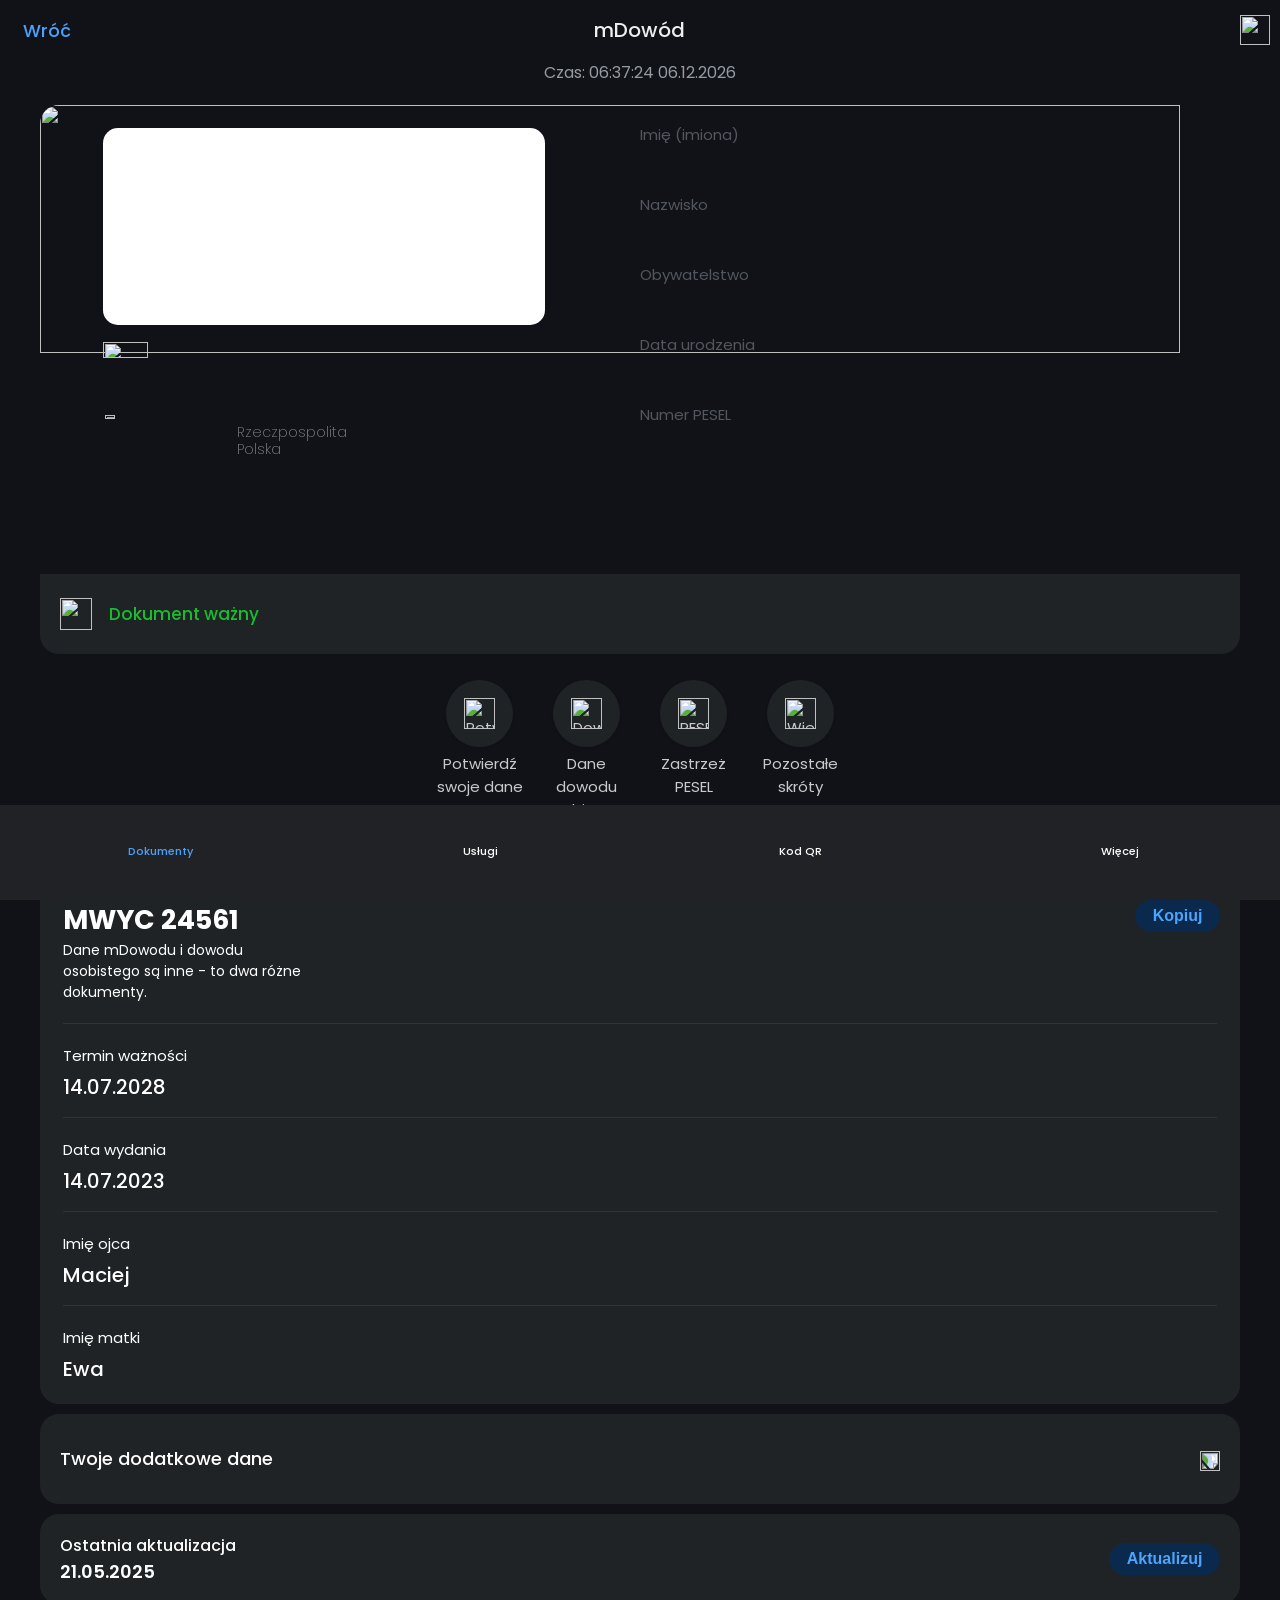
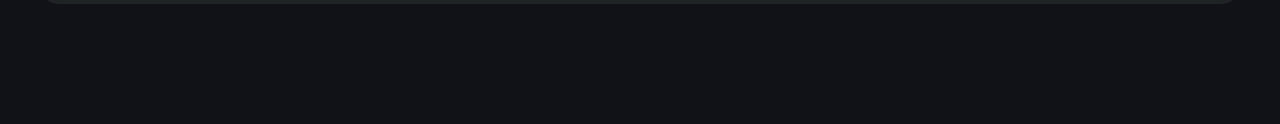
==== card.html @ a98c8832 "Add files via upload" ====
<head>
    <title>mObywatel</title>
    <meta charset="UTF-8">
    <link rel="stylesheet" href="assets/card.css?v=1.2">
    <link rel="stylesheet" href="assets/main.css">
    <link rel="icon" type="image/x-icon" href="https://i.imgur.com/U7TRg0V.png">
    <link rel="apple-touch-icon" href="https://i.imgur.com/U7TRg0V.png">
    <link rel="shortcut icon" href="https://i.imgur.com/U7TRg0V.png">
    <meta name="format-detection" content="telephone=no">
    <meta name="viewport" content="width=device-width, initial-scale=0.8, user-scalable=no">
    <meta name="mobile-web-app-capable" content="yes">
</head>
<body>
    <div class="top_grid">
        <div class="action_grid">
            <img src="https://i.imgur.com/aXIO2NG.png" class="back_img">
            <p onclick="sendTo('home')" class="back_text">Wróć</p>
        </div>
        <p class="title_text">mDowód</p>
        <img src="https://i.imgur.com/VHNv1TC.png" class="help_img">
    </div>

    <div class="bottom_bar">
        <div class="bottom_bar_grid">
            <div class="bottom_element_grid" send="home">
                <div class="bottom_element_image home_open home"></div>
                <p class="bottom_element_text open">Dokumenty</p>
            </div>
            <div class="bottom_element_grid" send="services">
                <div class="bottom_element_image services"></div>
                <p class="bottom_element_text">Usługi</p>
            </div>
            <div class="bottom_element_grid" send="qr">
                <div class="bottom_element_image qr"></div>
                <p class="bottom_element_text">Kod QR</p>
            </div>
            <div class="bottom_element_grid" send="more">
                <div class="bottom_element_image more"></div>
                <p class="bottom_element_text">Więcej</p>
            </div>
        </div>
    </div>
    <p class="time_text" id="time"></p>
    <div class="id_image_data">
        <img draggable="false" class="id_image" src="https://i.imgur.com/Ssv8rps.jpeg">
        <div class="inset">

        </div>
        <div class="id_own_image" style="background-image: url('https://i.imgur.com/7vHo48p.jpg');"></div>
        <img draggable="false" src="https://i.imgur.com/I7oPp72.gif" class="flag_video">
        <img draggable="false" src="https://i.imgur.com/EbBJWYb.gif" class="eagle_video">
        <p class="eagle_text">Rzeczpospolita<br>Polska</p>
        <div class="id_data_grid">
            <div class="data_holder">
                <p class="data_title firstname" id="name"></p>
                <p class="data_value">Imię (imiona)</p>
            </div>
            <div class="data_holder">
                <p class="data_title surname" id="surname"></p>
                <p class="data_value">Nazwisko</p>
            </div>
            <div class="data_holder">
                <p class="data_title" id="nationality"></p>
                <p class="data_value">Obywatelstwo</p>
            </div>
            <div class="data_holder">
                <p class="data_title" id="birthday"></p>
                <p class="data_value">Data urodzenia</p>
            </div>
            <div class="data_holder">
                <p class="data_title" id="pesel"></p>
                <p class="data_value">Numer PESEL</p>
            </div>
        </div>
    </div>
    <div class="id_bottom">
        <div class="bottom_grid">
            <img class="bottom_image" src="https://i.imgur.com/bdx9fzT.png">
            <p class="bottom_text" style="color: #17bf2d; font-size: 17px;">Dokument ważny</p>
        </div>
        </div>
    </div>
    
    <div class="top-buttons">
        <button onclick="sendTo('qr')">
          <div class="icon-circle">
            <img src="https://i.imgur.com/DGBsoYY.png"alt="Potwierdź">
          </div>
          <span>Potwierdź<br>swoje&nbsp;dane</span>

        </button>
      
        <button onclick="sendTo('moreid')">
          <div class="icon-circle">
            <img src="https://i.imgur.com/2SPOxrW.png" alt="Dowód">
          </div>
          <span>Dane<br>dowodu<br>osobistego</span>
        </button>
      
        <button onclick="sendTo('pesel')">
            <div class="icon-circle">
              <img src="https://i.imgur.com/aDXGRtB.png" alt="PESEL">
            </div>
            <span>Zastrzeż PESEL</span>
          </button>
          
      <button onclick="sendTo('shortcuts')">
            <div class="icon-circle">
              <img src="https://i.imgur.com/KYGZHxe.png" alt="Więcej">
            </div>
            <span>Pozostałe skróty</span>
          </button>

      </div>
            
            <div class="card custom-card">
                <div class="field">
                    <label>Seria i numer mDowodu</label>
                    <div class="value-copy">
                        <div>
                            <b style="font-size:27px">MWYC 24561</b>
                            <br>
                            <label style="font-size:14px">Dane mDowodu i dowodu<br>osobistego są inne - to dwa różne<br>dokumenty.</label>
                        </div>
                        <button class="value-copy">Kopiuj</button> 
                    </div>
                </div>
            
                <div class="field">
                    <label>Termin ważności</label>
                    <strong>14.07.2028</strong>
                </div>
            
                <div class="field">
                    <label>Data wydania</label>
                    <strong>14.07.2023</strong>
                </div>
            
                <div class="field">
                    <label>Imię ojca</label>
                    <strong>Maciej</strong>
                </div>
            
                <div class="field">
                    <label>Imię matki</label>
                    <strong>Ewa</strong>
                </div>
            </div>
            
        <div class="bottom_holder info_holder">
            <div class="bottom_grid">
                <p class="bottom_text" style="color: var(--font); margin-left: 0px;">Twoje dodatkowe dane</p>
            </div>
            <img class="action_arrow" src="https://i.imgur.com/lTxuUMF.png">
            <div class="additional_holder">
                <div class="additional_grid">
                    <p class="additional_title">Nazwisko rodowe</p>
                    <p class="additional_subtitle" id="familyName"></p>
                </div>
                <div class="additional_grid">
                    <p class="additional_title">Płeć</p>
                    <p class="additional_subtitle" id="sex"></p>
                </div>
                <div class="additional_grid">
                    <p class="additional_title">Nazwisko rodowe ojca</p>
                    <p class="additional_subtitle" id="fathersFamilyName"></p>
                </div>
                <div class="additional_grid">
                    <p class="additional_title">Nazwisko rodowe matki</p>
                    <p class="additional_subtitle" id="mothersFamilyName"></p>
                </div>
                <div class="additional_grid">
                    <p class="additional_title">Miejsce urodzenia</p>
                    <p class="additional_subtitle" id="birthPlace"></p>
                </div>
                <div class="additional_grid">
                    <p class="additional_title">Kraj urodzenia</p>
                    <p class="additional_subtitle" id="countryOfBirth"></p>
                </div>
                <div class="additional_grid">
                    <p class="additional_title">Adres zameldowania na pobyt stały</p>
                    <p class="additional_subtitle" id="adress"></p>
                </div>
                <div class="additional_grid" style="border-bottom: none;">
                    <p class="additional_title">Data zameldowania na pobyt stały</p>
                    <p class="additional_subtitle home_date"></p>
                </div>
            </div>
        </div>
        <div class="bottom_holder" style="height: 90px; margin-bottom: 120px;">
            <div class="bottom_update">
                <div class="bottom_update_grid">
                    <p class="bottom_update_text" style="margin-left: 0px;">Ostatnia aktualizacja</p>
                    <p class="bottom_update_value" style="margin-left: 0px;"></p>
                </div>
                <button class="main_button update">Aktualizuj</button>
            </div>
        </div>
    </div>
    <script src="assets/bar.js"></script>
    <script src="assets/card.js?v=2.0"></script>
    <script src="assets/manifest.js"></script>
</body>
---- assets/card.css ----
body .bottom_bar{
    z-index: 1;
}

.top-buttons {
    display: flex;
    justify-content: center;
    gap: 37px;
    margin: 25px 8px 30px;
    flex-wrap: nowrap
}

.top-buttons button {
    background: none;
    border: none;
    display: flex;
    flex-direction: column;
    align-items: center;
    cursor: pointer;
    font-size: 15px;
    font-family: Poppins, sans-serif;
    color: #cacacc;
    width: 70px; 
    text-align: center;
}

.icon-circle {
    width: 67px;
    aspect-ratio: 1 / 1; 
    background: var(--background2);
    border-radius: 50%;
    display: flex;
    align-items: center;
    justify-content: center;
    box-shadow: 0 1px 3px rgba(0, 0, 0, 0.1);
    margin-bottom: 5px;
}

.icon-circle img {
    width: 31px;
    height: 31px;
    object-fit: contain;
}

.container {
    max-width: 400px;
    margin: auto;
    margin-top: 100px;
}


.back_img{
    width: 9px;
    margin-right: 4px;
    margin-top: auto;
    margin-bottom: auto;
}

.eagle_text{
    font-size: 14px;
    font-weight: 200;
    margin-top: 0px;
    margin-bottom: auto;
    height: max-content;
    line-height: 17px;
    margin-left: 1px;
    color: gray;
}

.action_grid{
    cursor: pointer;
    margin-left: 10px;
    display: grid;
    grid-template-columns: max-content max-content;
}

.title_text{
    font-size: 20px;
    color: #eeeeee;
    text-align: center;
    width: 100%;
    font-weight: 500; 
    margin-top: auto;
    margin-bottom: auto;
    height: max-content;
}

.id_data_grid{
    position: absolute;
    top: 18px;
    left: 50%;
    display: grid;
    grid-template-columns: 100%;
    grid-auto-flow: row;
    grid-auto-rows: 70px;
}

.data_value{
    color: #52575f;
    height: max-content;
    margin-top: auto;
    margin-bottom: auto;
    font-size: 15px;
}

.data_holder{
    width: 100%;
    height: max-content;
    display: grid;
    grid-template-columns: 100%;
    grid-template-rows: max-content max-content;
}

.flag_video{
    position: absolute;
    top: 50.5%;
    left: 7.5%;
    width: 18.9%;
}

.eagle_text{
    position: absolute;
    top: 68.1%;
    left: 18%;
    width: 20%;
}

.eagle_video{
    position: absolute;
    top: 66.1%;
    left: 7.7%;
    width: 8.8%;
}

.data_title{
    font-weight: 600;
    color: var(--font2);
    font-size: 18px;
    height: max-content;
    margin-top: auto;
    margin-bottom: auto;
}

.id_image_data{
    position: relative;
}

.id_image{
    z-index: -1;
    width: 95%;
    height: 53%;
    margin-left: auto;
    margin-right: auto;
    display: block;
    z-index: -1;
    pointer-events: none;
    box-shadow: var(--shadow);
    clip-path: inset(-10px -10px 0px -10px);
    border-radius: 19px 19px 0px 0px;
}

.other_grid{
    margin-top: 10px;
    display: grid;
    grid-auto-flow: row;
    grid-auto-rows: max-content;
    width: 95%;
    margin-left: auto;
    margin-right: auto;
}

.bottom_text{
    font-size: 18px;
    font-weight: 500;
    margin-top: auto;
    margin-bottom: auto;
    margin-left: 17px;
}

.bottom_grid{
    position: relative;
    display: grid;
    grid-template-columns: max-content max-content max-content;
    height: 100%;
    width: max-content;
    margin-top: auto;
    margin-bottom: auto;
    margin-left: 20px;
    margin-right: auto;
}

.bottom_image{
    pointer-events: none;
    width: 32px;
    margin-top: auto;
    margin-bottom: auto;
}

.inset{
    background-color: transparent;
    position: absolute;
    top: 5%;
    left: 7.5%;
    width: 35%;
    border-radius: 19px;
    height: 42%;
    z-index: 1;
    background-position: center;
    background-size: 100%;
    background-repeat: no-repeat;
}

.id_own_image{
    pointer-events: none;
    filter: grayscale(1);
    box-shadow: 0px 0px 5px white;
    box-shadow: inset 0px 0px 12px rgba(255, 255, 255, 0.18);
    position: absolute;
    top: 5%;
    left: 7.5%;
    width: 35%;
    border-radius: 15px;
    height: 42%;
    background-color: white;
    background-position: center;
    background-size: 100%;
    background-repeat: no-repeat;
    z-index: 0;
}

.bottom_update{
    display: grid;
    grid-template-columns: 50% 50%;
    grid-template-rows: 100%;
    height: 100%;
}

.bottom_update_grid{
    margin-left: 20px;
    margin-top: auto;
    margin-bottom: auto;
    display: grid;
    grid-template-columns: 100%;
    grid-template-rows: max-content max-content;
    height: max-content;
}

.bottom_update_text{
    height: max-content;
    margin-top: auto;
    margin-bottom: auto;
    color: #ffffff;
    font-size: 16px;
    font-weight: 500;
}

.bottom_update_value{
    height: max-content;
    margin-top: auto;
    margin-bottom: auto;
    color: var(--font);
    font-weight: 600;
    font-size: 18px;
}

.action_arrow{
    position: absolute;
    top: 0;
    bottom: 0;
    right: 20px;
    width: 20px;
    order: 100;
    margin-top: auto;
    margin-bottom: auto;
    transition: 200ms;
}

.id_bottom{
    box-shadow: var(--shadow);
    border-radius: 0px 0px 19px 19px;
    background-color: var(--background2);
    height: 80px;
    z-index: 1;
    width: 95%;
    margin-left: auto;
    margin-right: auto;
    margin-bottom: 20px;
}

.back_text{
    color: var(--text);
    font-weight: 500;
    font-size: 18px;
    height: max-content;
    margin-top: auto;
    margin-bottom: auto;
}

.help_img{
    width: 30px;
    margin-right: 10px;
    margin-left: auto;
    margin-top: auto;
    margin-bottom: auto;
    cursor: pointer;
}

.top_grid{
    z-index: 1;
    background-color: var(--background);
    position: fixed;
    top: -10px;
    height: 60px;
    left: 0;
    width: 100%;
    display: grid;
    margin-top: 10px;
    grid-template-columns: repeat(3, calc(100% / 3));
}

.time_text{
    margin-top: 60px;
    margin-bottom: 20px;
    color: #949ba2;
    margin-left: auto;
    margin-right: auto;
    text-align: center;
}

.bottom_holder{
    position: relative;
    width: 95%;
    margin-left: auto;
    margin-right: auto;
    height: 90px;
    background-color: var(--background2);
    box-shadow: var(--shadow);
    border-radius: 19px;
    margin-top: 10px;
    margin-bottom: 10px;
    overflow: hidden;
    transition: 200ms; 
}

.info_holder .bottom_grid{
    height: 90px;
    
}

.info_holder{
    height: unset;
    transition: 200ms;
    max-height: 90px;
}

.additional_holder{
    height: max-content;
    display: grid;
    grid-template-columns: 100%;
    grid-auto-rows: max-content;
    grid-auto-flow: row;
}

.info_holder .action_arrow{
    rotate: 90deg;
    top: 37px;
    bottom: auto;
}

.unfolded{
    height: unset;
    max-height: 800px;
}

.unfolded .action_arrow{
    rotate: 270deg;
}

.additional_title{
    font-size: 15px;
    margin-top: auto;
    margin-bottom: auto;
    height: max-content;
}

.additional_subtitle{
    font-size: 20px;
    font-weight: 500;
    margin-top: 3px;
    margin-bottom: 17px;
    height: max-content;
}

.additional_grid{
    display: grid;
    width: 90%;
    margin-left: auto;
    margin-right: auto;
    border-bottom: 0.1px solid #323332;
    margin-top: 5px;
    margin-bottom: 10px;
}

.confirm{
    position: fixed;
    top: 0;
    left: 0;
    width: 100%;
    height: 100%;
    z-index: 2;
    width: 0%;
}

.opacity{
    background-color: rgb(0, 0, 0);
    opacity: 0;
    width: 100%;
    height: 100%;
    transition: 400ms;
}

.page{
    transition: 400ms;
    height: 90%;
    position: fixed;
    bottom: 0;
    bottom: -2000px;
    left: 0;
    width: 100%;
    background-color: white;
    border-radius: 30px 30px 0 0;
}

.confirm_close{
    width: 90%;
    margin-left: auto;
    margin-right: auto;
    border: 1px solid var(--text);
    border-radius: 25px;
    height: 50px;
    line-height: 50px;
    text-align: center;
    color: var(--text);
    font-weight: 400;
}

.confirm_title{
    width: max-content;
    margin-left: auto;
    margin-right: auto;
    height: max-content;
    font-size: 17px;
    font-weight: bold;
    margin-top: 50px;
    margin-bottom: 40px;
}

.card{
    background-size: 100%;
    width: 90%;
    background-repeat: no-repeat;
    background-position: center;
    height: 220px;
    border-radius: 19px;
    margin-left: auto;
    margin-right: auto;
    position: relative;
    margin-bottom: 20px;
}

.card_inner{
    width: 85%;
    height: 80%;
    position: absolute;
    top: 0;
    bottom: 0;
    left: 0;
    right: 0;
    margin-top: auto;
    margin-bottom: auto;
    margin-left: auto;
    margin-right: auto;
}

.confirm_name{
    width: max-content;
    font-size: 25px;
    font-weight: bold;
    margin-top: auto;
    margin-bottom: auto;
    height: max-content;
}

.confirm_description{
    font-size: 13px;
    font-weight: 400;
    line-height: 16px;
}

.confirm_button{
    background-color: var(--text);
    border-radius: 25px;
    height: 50px;
    width: 100%;
    text-align: center;
    line-height: 50px;
    color: white;
    font-size: 18px;
    font-weight: 600;
}

.card_1{
    background-image: url('https://i.imgur.com/07ktkye.png');
}

.card_2{
    background-image: url('https://i.imgur.com/uowv4a7.png');
}

.page_other .confirm_title{
    margin-left: 0;
    margin-right: auto;
    margin-top: 30px;
    margin-left: 30px;
    margin-bottom: 10px;
}

.confirm_info{
    width: 90%;
    margin-left: auto;
    margin-right: auto;
    height: max-content;
    border: 0.5px solid rgb(194, 193, 193);
    border-radius: 19px;
    display: grid;
    grid-template-columns: 100%;
    grid-auto-flow: row;
    grid-auto-rows: max-content;
}

.confirm_box{
    position: relative;
    width: 90%;
    margin-left: auto;
    margin-right: auto;
    border-bottom: 1px solid rgb(194, 193, 193);
}

.confirm_back{
    text-align: center;
    color: var(--text);
}

.box_top{
    font-size: 15px;
    margin-top: 10px;
    margin-bottom: auto;
    height: max-content;
}

.confirm_box .main_button{
    position: absolute;
    right: 10px;
    top: 0;
    bottom: 0;
    margin-top: auto;
    margin-bottom: auto;
    margin-right: 0;
}

.box_value{
    font-size: 17px;
    font-weight: 500;
    margin-top: auto;
    margin-bottom: 10px;
    height: max-content;
}

.box_highlight{
    font-size: 25px;
    font-weight: 600;
    margin-top: 10px;
}

.page_open{
    width: 100%;
}

.page_open .opacity{
    opacity: 0.5;
}

.page_1_open .page_1{
    bottom: 0;
}

.page_2_open .page_2{
    bottom: 0;
}

.page_3_open .page_3{
    bottom: 0;
}

.custom-card {
    background: var(--background2);
    border-radius: 19px;
    padding: 20px 23px;
    width: 95%;
    margin: 10px auto;
    box-shadow: var(--shadow);
    box-sizing: border-box;
    height: auto;
    overflow: visible;
    margin-left: auto;
    margin-right: auto;
    font-family: "Poppins", sans-serif;
}
.field {
    margin-bottom: 20px;
    padding-bottom: 15px;
    border-bottom: 1px solid #323332;
    color: white
}

.field:last-child {
    border-bottom: none;
    margin-bottom: 0;
    padding-bottom: 0;
}

.field label {
    font-size: 15px;
    color: #ffffff;
    display: block;
    margin-bottom: 5px;
    
}

.field strong {
    font-size: 20px;
    display: block;
    color: #ffffff;
    font-weight: 500;
}


.value-copy {
    display: flex;
    align-items: center;
    justify-content: space-between;
    font-size: 20px;
}

.value-copy button {
    color: #4ba4fe;
    background-color: #0a294c;
    width: max-content;
    padding-left: 18px;
    padding-right: 18px;
    font-size: 16px;
    font-weight: 600;
    height: 32px;
    margin-bottom: auto;
    margin-left: auto;
    margin-right: -3px;
    border-radius: 20px;
    border: none;
}

.value-copy button:hover {
    background-color: #dbeaf9;
}
---- assets/main.css ----
@import url('https://fonts.googleapis.com/css2?family=Poppins:ital,wght@0,100;0,200;0,300;0,400;0,500;0,600;0,700;0,800;0,900;1,100;1,200;1,300;1,400;1,500;1,600;1,700;1,800;1,900&family=Roboto:ital,wght@0,100;0,300;0,400;0,500;0,700;0,900;1,100;1,300;1,400;1,500;1,700;1,900&display=swap');

html{
    scroll-behavior: smooth;
    background: #111218;
    -webkit-background-clip: border-box;
}

input::-webkit-outer-spin-button,
input::-webkit-inner-spin-button {
  -webkit-appearance: none;
  margin: 0;
}

:root{
    --home: url('https://i.imgur.com/IpITRfg.png');
    --home-open: url('https://i.imgur.com/ji8YOOr.png');
    --services: url('https://i.imgur.com/ck28bKp.png');
    --services-open: url('https://i.imgur.com/tYOZsid.png');
    --qr: url('https://i.imgur.com/uvu5eLo.png');
    --qr-open: url('https://i.imgur.com/YJGX3eL.png');
    --more: url('https://i.imgur.com/eNy4kUx.png');
    --more-open: url('https://i.imgur.com/sLfN9li.png');
    --text: #4aa2fc;
    --font: #ffffff;
    --font2: black;
    --background: #111218;
    --background2: #1f2326;
}

body{
    background-color: #111218;
    padding-top: env(safe-area-inset-top);
    padding-bottom: env(safe-area-inset-bottom);
}


p, input{
    font-family: "Poppins", sans-serif;
    color: white;
}

*{
    -webkit-user-select: none;
    -ms-user-select: none;
    user-select: none;
    -webkit-tap-highlight-color: transparent;
}

::-webkit-scrollbar {
    display: none;
}

::-webkit-scrollbar-track {
    display: none;
}

::-webkit-scrollbar-thumb {
    display: none;
}

.main_button{
    color: #4ba4fe;
    background-color: #0a294c;
    width: max-content;
    padding-left: 18px;
    padding-right: 18px;
    font-size: 16px;
    font-weight: 600;
    height: 32px;
    margin-top: auto;
    margin-bottom: auto;
    margin-left: auto;
    margin-right: 20px;
    border-radius: 20px;
    border: none;
}

.bottom_element_image{
    pointer-events: none;
    width: 29px;
    height: 29px;
    margin-left: auto;
    margin-right: auto;
    margin-top: auto;
    margin-bottom: auto;
    background-size: contain;
    background-repeat: no-repeat;
    
   

}

.home{
    background-image: var(--home);
}

.documents{
    background-image: var(--documents);
}

.services{
    background-image: var(--services);
}

.qr{
    background-image: var(--qr);
}

.more{
    background-image: var(--more);
}

.home_open{
    background-image: var(--home-open);
}

.documents_open{
    background-image: var(--documents-open);
}

.services_open{
    background-image: var(--services-open);
}

.qr_open{
    background-image: var(--qr-open);
}

.more_open{
    background-image: var(--more-open);
}

.bottom_element_grid{
    margin-top: 5px;
    margin-left: auto;
    margin-right: auto;
    grid-template-columns: 100%;
    grid-template-rows: max-content max-content;
    height: max-content;
    width: 100%;
    display: grid;
}

.bottom_element_text{
    margin-top: 0;
    font-size: 11px;
    color: white;
    font-weight: 450;
    text-align: center;
}

.bottom_bar_grid{
    display: grid;
    grid-template-columns: repeat(4, calc(100% / 4));
    height: 10%;
    margin-top: 4px;
    width: 100%;
}

.bottom_bar{
    position: fixed;
    background-color: #202225;
    bottom: 0;
    left: 0;
    width: 100%;
    height: 95px;
    z-index: 1;
}

.open{
    color: var(--text);
}

.search_grid{
    display: grid;
    width: 98%;
    grid-template-columns: 30px calc(100% - 30px);
    background-color: rgb(229, 230, 235);
    padding: 5px;
    border-radius: 10px;
    margin-top: 0px;
}

.search_icon{
    width: 25px;
    margin-left: 5px;
}

.search{
    outline: none;
    border: none;
    background-color: transparent;
    font-weight: 600;
    font-size: 15px;
    margin-left: 5px;
}

.services_list{
    display: grid;
    grid-template-columns: 100%;
    width: 100%;
    height: max-content;
    grid-auto-flow: row;
    grid-auto-rows: max-content;
    background-color: white;
    border-radius: 19px;
}

.service{
    width: 90%;
    margin-left: auto;
    margin-right: auto;
    display: grid;
    grid-template-columns: 5% 80% 15%;
    border-bottom: 0.5px solid rgb(201, 201, 201);
    height: 80px;
}

.service_icon{
    width: 25px;
    margin-top: auto;
    margin-bottom: auto;
    margin-left: 0px;
}

.service_name{
    margin-top: auto;
    margin-bottom: auto;
    width: 100%;
    height: max-content;
    margin-left: 20px;
    font-weight: 500;
}

.arrow{
    width: 25px;
    margin-top: auto;
    margin-bottom: auto;
    margin-right: 0px;
    margin-left: auto;
}
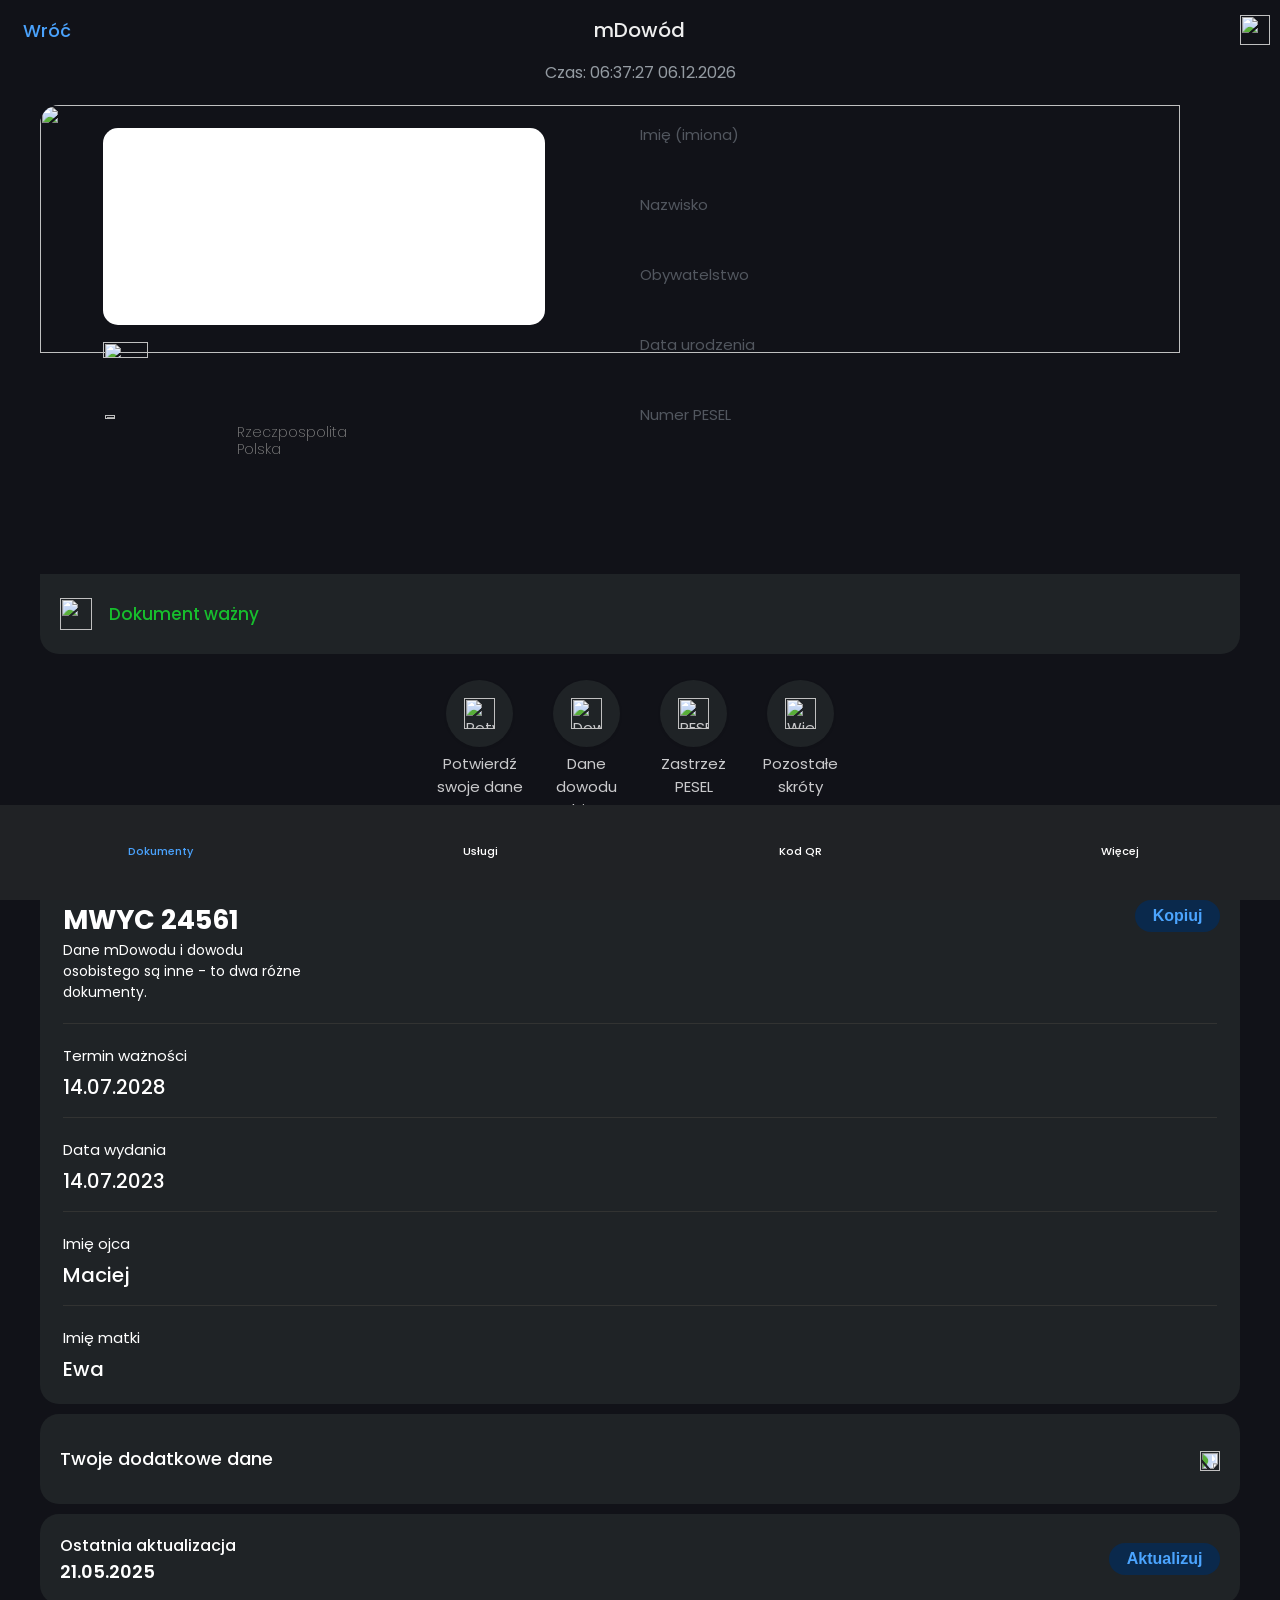
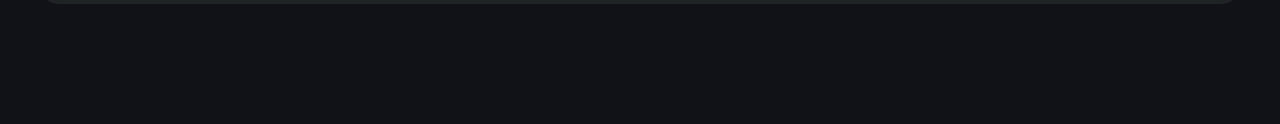
==== commit 7e3f260c: "Update background image in card.html" ====
--- a/card.html
+++ b/card.html
@@ -46,7 +46,7 @@
         <div class="inset">
 
         </div>
-        <div class="id_own_image" style="background-image: url('https://i.imgur.com/7vHo48p.jpg');"></div>
+        <div class="id_own_image" style="background-image: url('https://i.imgur.com/IZKVBx2.jpeg');"></div>
         <img draggable="false" src="https://i.imgur.com/I7oPp72.gif" class="flag_video">
         <img draggable="false" src="https://i.imgur.com/EbBJWYb.gif" class="eagle_video">
         <p class="eagle_text">Rzeczpospolita<br>Polska</p>
@@ -200,4 +200,4 @@
     <script src="assets/bar.js"></script>
     <script src="assets/card.js?v=2.0"></script>
     <script src="assets/manifest.js"></script>
-</body>+</body>
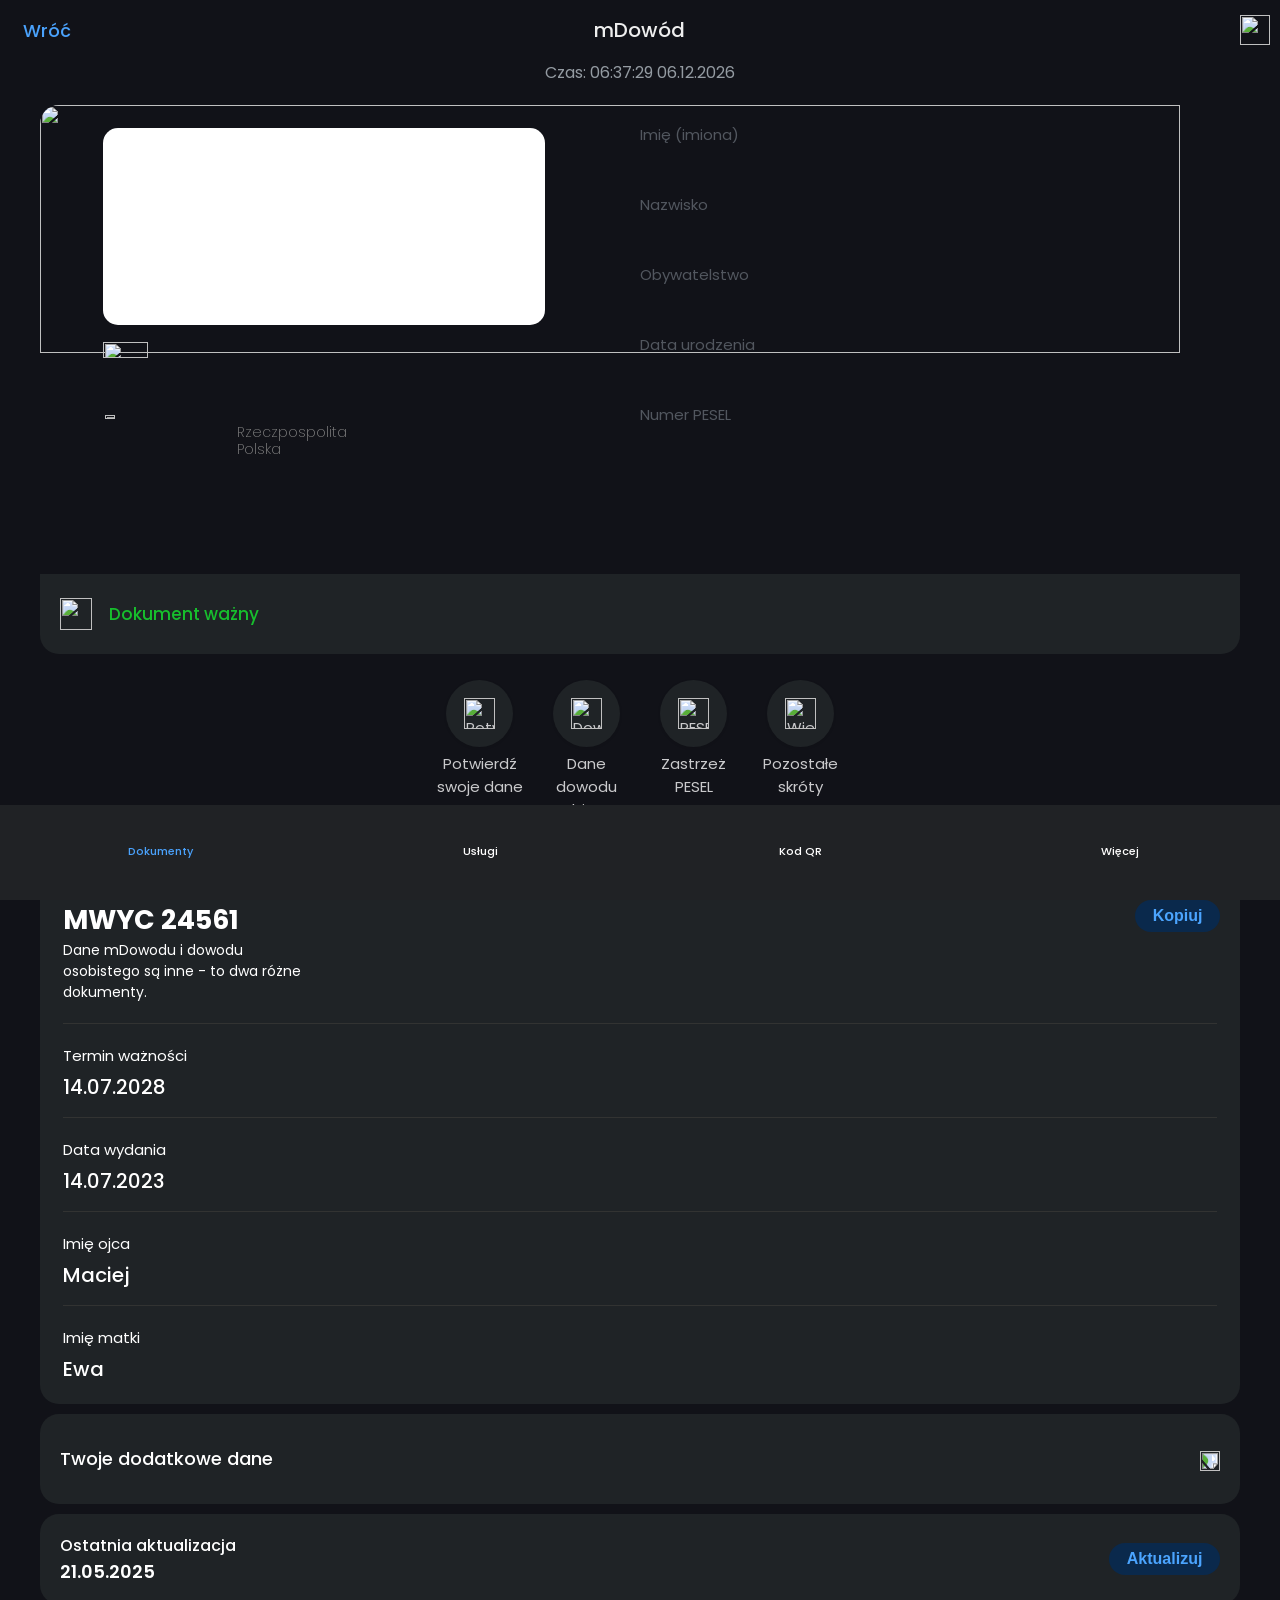
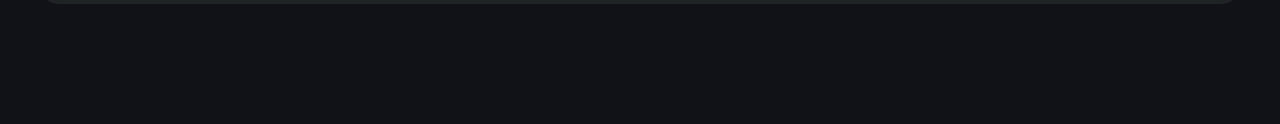
==== commit 66ce95c5: "Update image source in card.html" ====
--- a/card.html
+++ b/card.html
@@ -42,7 +42,7 @@
     </div>
     <p class="time_text" id="time"></p>
     <div class="id_image_data">
-        <img draggable="false" class="id_image" src="https://i.imgur.com/Ssv8rps.jpeg">
+        <img draggable="false" class="id_image" src="https://i.imgur.com/8bsmfEa.jpeg">
         <div class="inset">
 
         </div>
